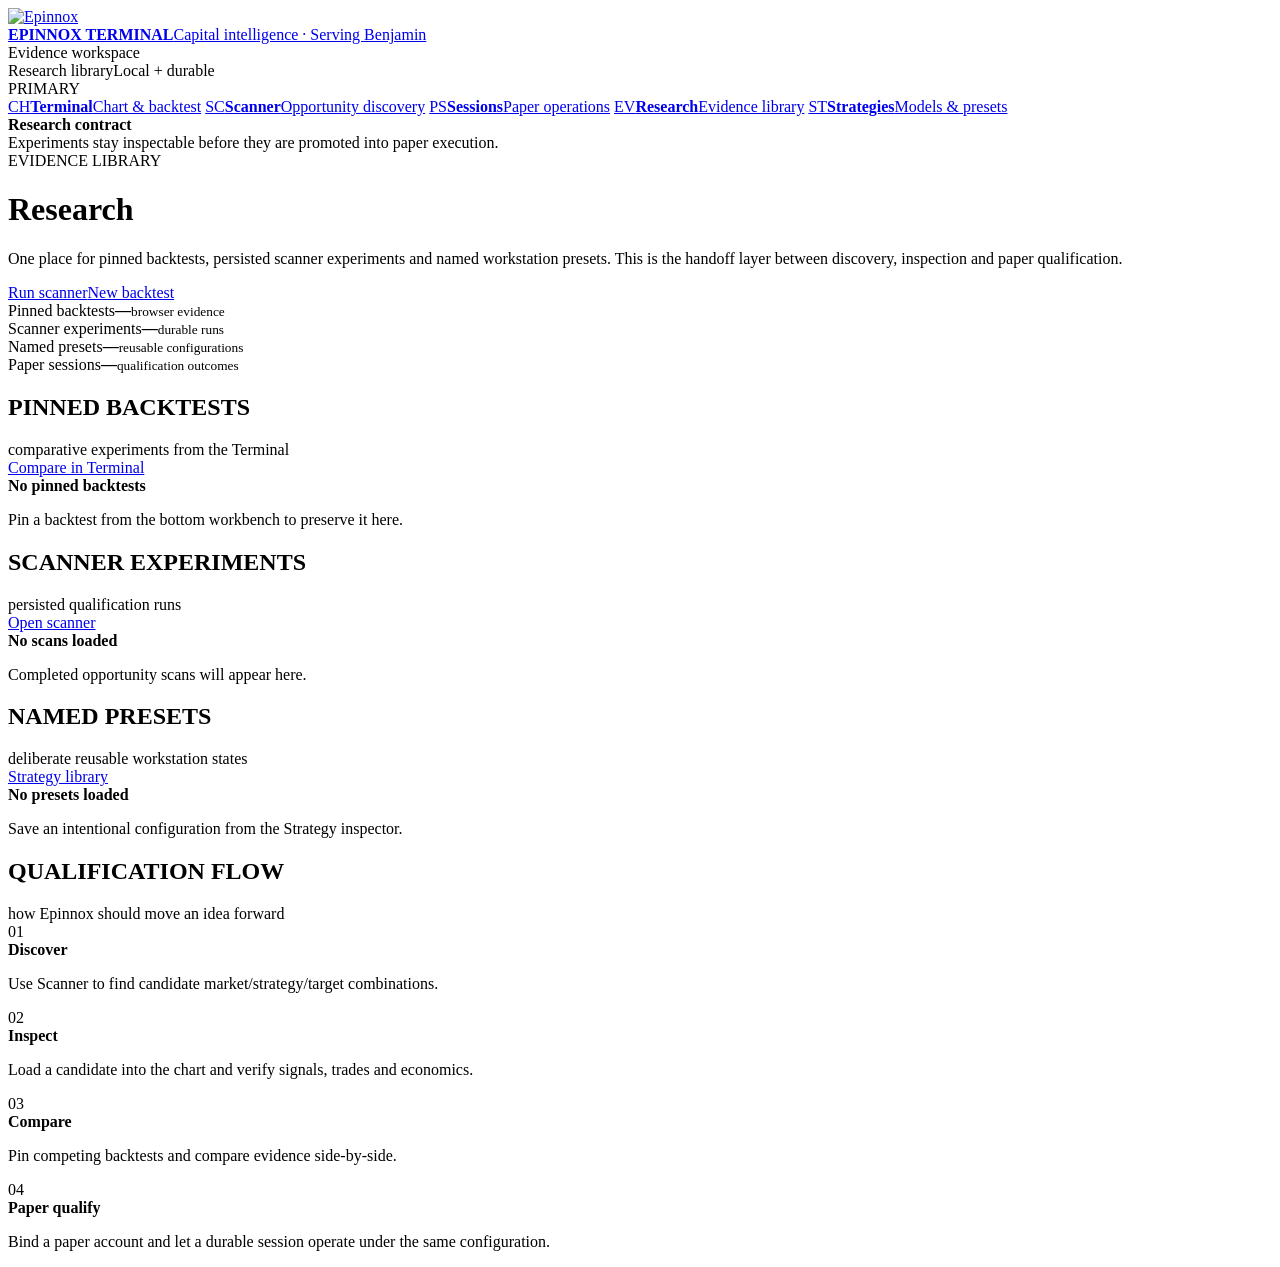
==== web/research.html @ cfff3a7f "feat: add research evidence library page" ====
<!doctype html>
<html lang="en">
<head>
  <meta charset="utf-8" />
  <meta name="viewport" content="width=device-width,initial-scale=1" />
  <title>Research · Epinnox Terminal</title>
  <link rel="icon" type="image/webp" href="/static/assets/epinnox-mark.webp" />
  <link rel="stylesheet" href="/static/product-pages.css" />
  <link rel="stylesheet" href="/static/research.css" />
</head>
<body>
  <div class="product-shell">
    <header class="product-header">
      <a class="product-brand" href="/"><img src="/static/assets/epinnox-mark.webp" alt="Epinnox" /><div><strong>EPINNOX TERMINAL</strong><span>Capital intelligence · Serving Benjamin</span></div></a>
      <div class="product-health"><i></i><span>Evidence workspace</span></div>
      <div class="product-mode"><span class="product-badge live">Research library</span><span class="product-badge">Local + durable</span></div>
    </header>
    <div class="product-layout">
      <aside class="product-sidebar">
        <div class="nav-label">PRIMARY</div>
        <nav class="product-nav">
          <a href="/"><span class="nav-icon">CH</span><span class="nav-copy"><strong>Terminal</strong><span>Chart & backtest</span></span></a>
          <a href="/scanner"><span class="nav-icon">SC</span><span class="nav-copy"><strong>Scanner</strong><span>Opportunity discovery</span></span></a>
          <a href="/sessions"><span class="nav-icon">PS</span><span class="nav-copy"><strong>Sessions</strong><span>Paper operations</span></span></a>
          <a class="active" href="/research"><span class="nav-icon">EV</span><span class="nav-copy"><strong>Research</strong><span>Evidence library</span></span></a>
          <a href="/strategies"><span class="nav-icon">ST</span><span class="nav-copy"><strong>Strategies</strong><span>Models & presets</span></span></a>
        </nav>
        <div class="sidebar-status"><strong>Research contract</strong><br />Experiments stay inspectable before they are promoted into paper execution.</div>
      </aside>
      <main class="product-main research-page">
        <div class="page-head">
          <div><span class="page-kicker">EVIDENCE LIBRARY</span><h1>Research</h1><p>One place for pinned backtests, persisted scanner experiments and named workstation presets. This is the handoff layer between discovery, inspection and paper qualification.</p></div>
          <div class="page-actions"><a class="ep-btn" href="/scanner">Run scanner</a><a class="ep-btn primary" href="/">New backtest</a></div>
        </div>

        <section class="kpi-grid">
          <div class="kpi"><span>Pinned backtests</span><b id="researchPinsCount">—</b><small>browser evidence</small></div>
          <div class="kpi"><span>Scanner experiments</span><b id="researchScansCount">—</b><small>durable runs</small></div>
          <div class="kpi"><span>Named presets</span><b id="researchPresetsCount">—</b><small>reusable configurations</small></div>
          <div class="kpi"><span>Paper sessions</span><b id="researchSessionsCount">—</b><small>qualification outcomes</small></div>
        </section>

        <div class="research-grid">
          <section class="panel research-pins">
            <div class="panel-head"><div class="panel-title"><h2>PINNED BACKTESTS</h2><span>comparative experiments from the Terminal</span></div><a class="ep-btn" href="/">Compare in Terminal</a></div>
            <div id="researchPins" class="research-list"><div class="empty-state"><div><strong>No pinned backtests</strong><p>Pin a backtest from the bottom workbench to preserve it here.</p></div></div></div>
          </section>

          <section class="panel research-scans">
            <div class="panel-head"><div class="panel-title"><h2>SCANNER EXPERIMENTS</h2><span>persisted qualification runs</span></div><a class="ep-btn" href="/scanner">Open scanner</a></div>
            <div id="researchScans" class="research-list"><div class="empty-state"><div><strong>No scans loaded</strong><p>Completed opportunity scans will appear here.</p></div></div></div>
          </section>

          <section class="panel research-presets">
            <div class="panel-head"><div class="panel-title"><h2>NAMED PRESETS</h2><span>deliberate reusable workstation states</span></div><a class="ep-btn" href="/strategies">Strategy library</a></div>
            <div id="researchPresets" class="research-list"><div class="empty-state"><div><strong>No presets loaded</strong><p>Save an intentional configuration from the Strategy inspector.</p></div></div></div>
          </section>

          <section class="panel research-flow">
            <div class="panel-head"><div class="panel-title"><h2>QUALIFICATION FLOW</h2><span>how Epinnox should move an idea forward</span></div></div>
            <div class="qualification-flow">
              <article><span>01</span><div><strong>Discover</strong><p>Use Scanner to find candidate market/strategy/target combinations.</p></div></article>
              <article><span>02</span><div><strong>Inspect</strong><p>Load a candidate into the chart and verify signals, trades and economics.</p></div></article>
              <article><span>03</span><div><strong>Compare</strong><p>Pin competing backtests and compare evidence side-by-side.</p></div></article>
              <article><span>04</span><div><strong>Paper qualify</strong><p>Bind a paper account and let a durable session operate under the same configuration.</p></div></article>
            </div>
          </section>
        </div>
      </main>
    </div>
  </div>
  <script type="module" src="/static/research.js"></script>
</body>
</html>
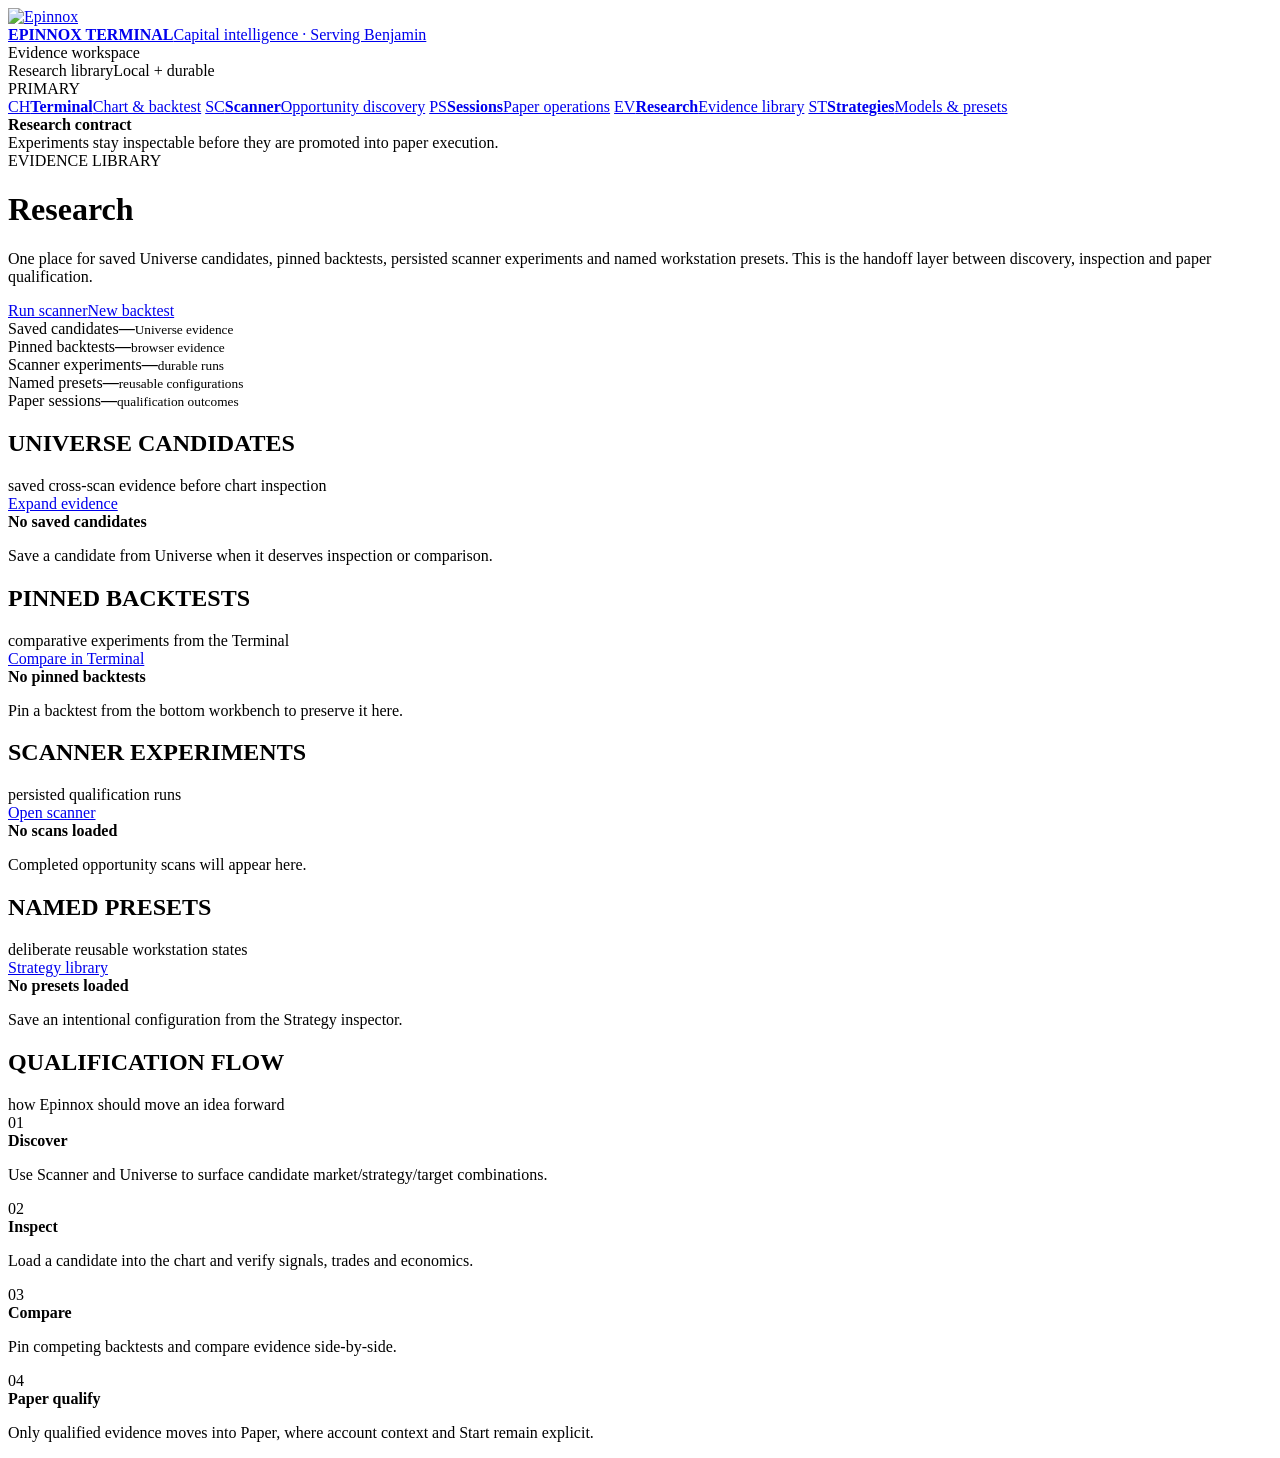
==== commit 1ada417f: "feat: surface saved Universe candidates in Research" ====
--- a/web/research.html
+++ b/web/research.html
@@ -29,11 +29,12 @@
       </aside>
       <main class="product-main research-page">
         <div class="page-head">
-          <div><span class="page-kicker">EVIDENCE LIBRARY</span><h1>Research</h1><p>One place for pinned backtests, persisted scanner experiments and named workstation presets. This is the handoff layer between discovery, inspection and paper qualification.</p></div>
+          <div><span class="page-kicker">EVIDENCE LIBRARY</span><h1>Research</h1><p>One place for saved Universe candidates, pinned backtests, persisted scanner experiments and named workstation presets. This is the handoff layer between discovery, inspection and paper qualification.</p></div>
           <div class="page-actions"><a class="ep-btn" href="/scanner">Run scanner</a><a class="ep-btn primary" href="/">New backtest</a></div>
         </div>
 
-        <section class="kpi-grid">
+        <section class="kpi-grid research-kpis">
+          <div class="kpi"><span>Saved candidates</span><b id="researchCandidatesCount">—</b><small>Universe evidence</small></div>
           <div class="kpi"><span>Pinned backtests</span><b id="researchPinsCount">—</b><small>browser evidence</small></div>
           <div class="kpi"><span>Scanner experiments</span><b id="researchScansCount">—</b><small>durable runs</small></div>
           <div class="kpi"><span>Named presets</span><b id="researchPresetsCount">—</b><small>reusable configurations</small></div>
@@ -41,6 +42,11 @@
         </section>
 
         <div class="research-grid">
+          <section class="panel research-candidates">
+            <div class="panel-head"><div class="panel-title"><h2>UNIVERSE CANDIDATES</h2><span>saved cross-scan evidence before chart inspection</span></div><a class="ep-btn" href="/scanner">Expand evidence</a></div>
+            <div id="researchCandidates" class="research-list research-candidate-list"><div class="empty-state"><div><strong>No saved candidates</strong><p>Save a candidate from Universe when it deserves inspection or comparison.</p></div></div></div>
+          </section>
+
           <section class="panel research-pins">
             <div class="panel-head"><div class="panel-title"><h2>PINNED BACKTESTS</h2><span>comparative experiments from the Terminal</span></div><a class="ep-btn" href="/">Compare in Terminal</a></div>
             <div id="researchPins" class="research-list"><div class="empty-state"><div><strong>No pinned backtests</strong><p>Pin a backtest from the bottom workbench to preserve it here.</p></div></div></div>
@@ -59,10 +65,10 @@
           <section class="panel research-flow">
             <div class="panel-head"><div class="panel-title"><h2>QUALIFICATION FLOW</h2><span>how Epinnox should move an idea forward</span></div></div>
             <div class="qualification-flow">
-              <article><span>01</span><div><strong>Discover</strong><p>Use Scanner to find candidate market/strategy/target combinations.</p></div></article>
+              <article><span>01</span><div><strong>Discover</strong><p>Use Scanner and Universe to surface candidate market/strategy/target combinations.</p></div></article>
               <article><span>02</span><div><strong>Inspect</strong><p>Load a candidate into the chart and verify signals, trades and economics.</p></div></article>
               <article><span>03</span><div><strong>Compare</strong><p>Pin competing backtests and compare evidence side-by-side.</p></div></article>
-              <article><span>04</span><div><strong>Paper qualify</strong><p>Bind a paper account and let a durable session operate under the same configuration.</p></div></article>
+              <article><span>04</span><div><strong>Paper qualify</strong><p>Only qualified evidence moves into Paper, where account context and Start remain explicit.</p></div></article>
             </div>
           </section>
         </div>
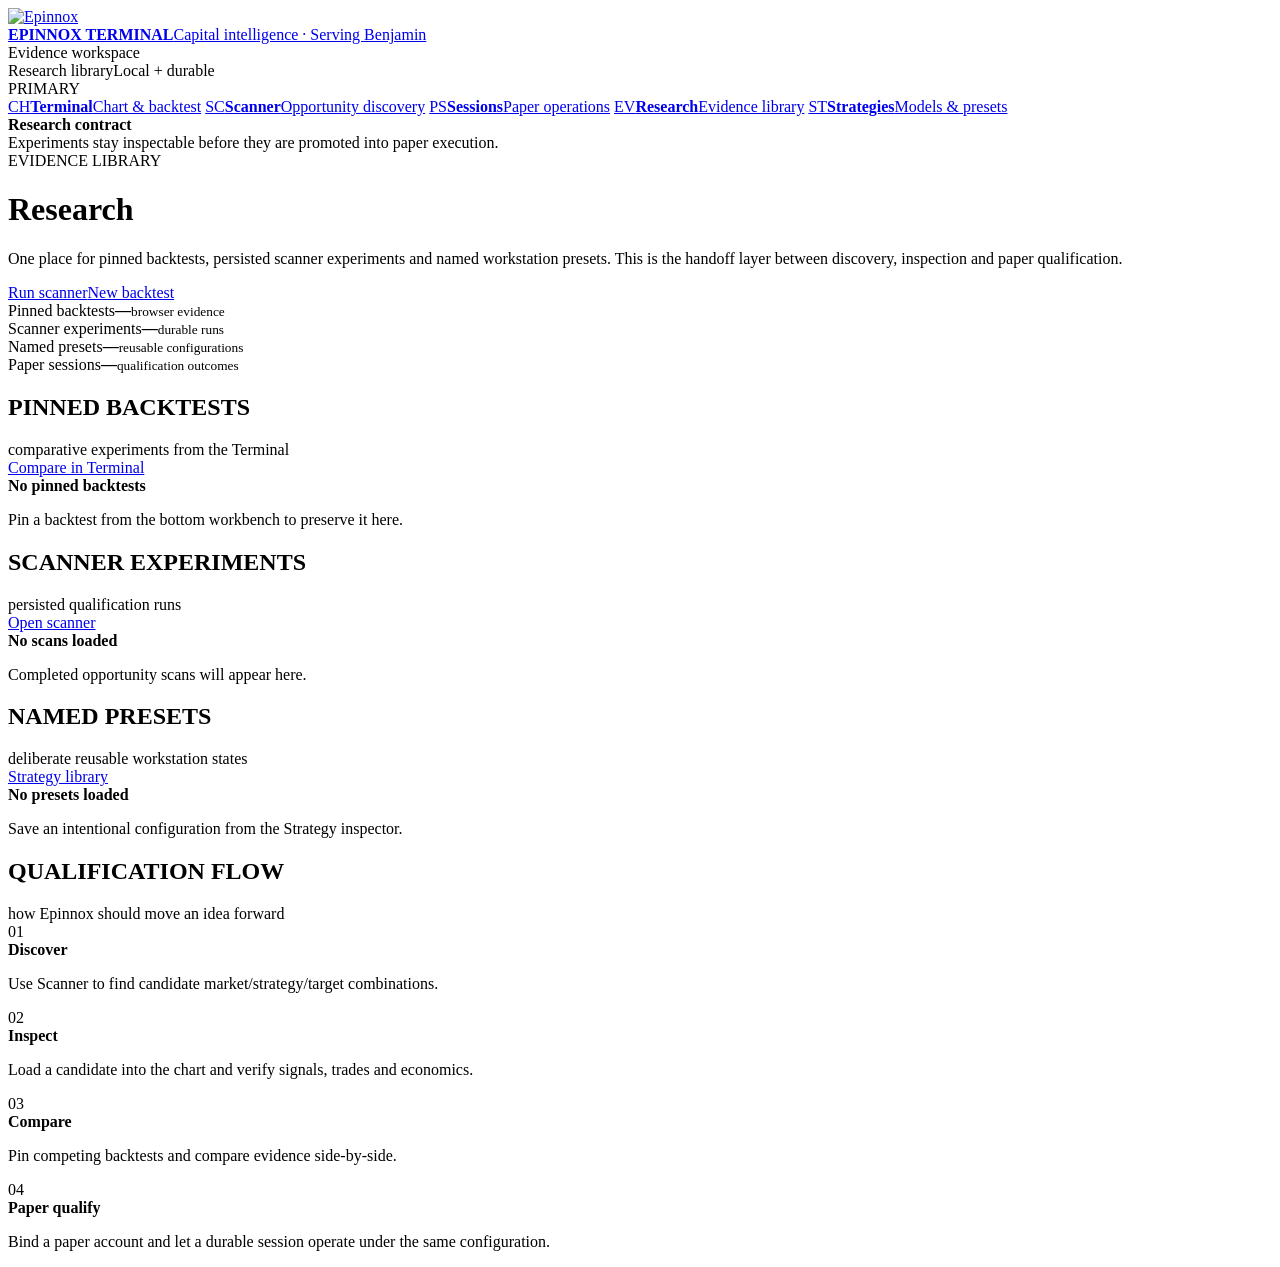
==== commit de2fb22a: "Apply shared command-center chrome to research page" ====
--- a/web/research.html
+++ b/web/research.html
@@ -7,6 +7,7 @@
   <link rel="icon" type="image/webp" href="/static/assets/epinnox-mark.webp" />
   <link rel="stylesheet" href="/static/product-pages.css" />
   <link rel="stylesheet" href="/static/research.css" />
+  <link rel="stylesheet" href="/static/product-chrome.css" />
 </head>
 <body>
   <div class="product-shell">
@@ -29,12 +30,11 @@
       </aside>
       <main class="product-main research-page">
         <div class="page-head">
-          <div><span class="page-kicker">EVIDENCE LIBRARY</span><h1>Research</h1><p>One place for saved Universe candidates, pinned backtests, persisted scanner experiments and named workstation presets. This is the handoff layer between discovery, inspection and paper qualification.</p></div>
+          <div><span class="page-kicker">EVIDENCE LIBRARY</span><h1>Research</h1><p>One place for pinned backtests, persisted scanner experiments and named workstation presets. This is the handoff layer between discovery, inspection and paper qualification.</p></div>
           <div class="page-actions"><a class="ep-btn" href="/scanner">Run scanner</a><a class="ep-btn primary" href="/">New backtest</a></div>
         </div>
 
-        <section class="kpi-grid research-kpis">
-          <div class="kpi"><span>Saved candidates</span><b id="researchCandidatesCount">—</b><small>Universe evidence</small></div>
+        <section class="kpi-grid">
           <div class="kpi"><span>Pinned backtests</span><b id="researchPinsCount">—</b><small>browser evidence</small></div>
           <div class="kpi"><span>Scanner experiments</span><b id="researchScansCount">—</b><small>durable runs</small></div>
           <div class="kpi"><span>Named presets</span><b id="researchPresetsCount">—</b><small>reusable configurations</small></div>
@@ -42,11 +42,6 @@
         </section>
 
         <div class="research-grid">
-          <section class="panel research-candidates">
-            <div class="panel-head"><div class="panel-title"><h2>UNIVERSE CANDIDATES</h2><span>saved cross-scan evidence before chart inspection</span></div><a class="ep-btn" href="/scanner">Expand evidence</a></div>
-            <div id="researchCandidates" class="research-list research-candidate-list"><div class="empty-state"><div><strong>No saved candidates</strong><p>Save a candidate from Universe when it deserves inspection or comparison.</p></div></div></div>
-          </section>
-
           <section class="panel research-pins">
             <div class="panel-head"><div class="panel-title"><h2>PINNED BACKTESTS</h2><span>comparative experiments from the Terminal</span></div><a class="ep-btn" href="/">Compare in Terminal</a></div>
             <div id="researchPins" class="research-list"><div class="empty-state"><div><strong>No pinned backtests</strong><p>Pin a backtest from the bottom workbench to preserve it here.</p></div></div></div>
@@ -65,16 +60,17 @@
           <section class="panel research-flow">
             <div class="panel-head"><div class="panel-title"><h2>QUALIFICATION FLOW</h2><span>how Epinnox should move an idea forward</span></div></div>
             <div class="qualification-flow">
-              <article><span>01</span><div><strong>Discover</strong><p>Use Scanner and Universe to surface candidate market/strategy/target combinations.</p></div></article>
+              <article><span>01</span><div><strong>Discover</strong><p>Use Scanner to find candidate market/strategy/target combinations.</p></div></article>
               <article><span>02</span><div><strong>Inspect</strong><p>Load a candidate into the chart and verify signals, trades and economics.</p></div></article>
               <article><span>03</span><div><strong>Compare</strong><p>Pin competing backtests and compare evidence side-by-side.</p></div></article>
-              <article><span>04</span><div><strong>Paper qualify</strong><p>Only qualified evidence moves into Paper, where account context and Start remain explicit.</p></div></article>
+              <article><span>04</span><div><strong>Paper qualify</strong><p>Bind a paper account and let a durable session operate under the same configuration.</p></div></article>
             </div>
           </section>
         </div>
       </main>
     </div>
   </div>
+  <script src="/static/product-chrome.js" defer></script>
   <script type="module" src="/static/research.js"></script>
 </body>
 </html>
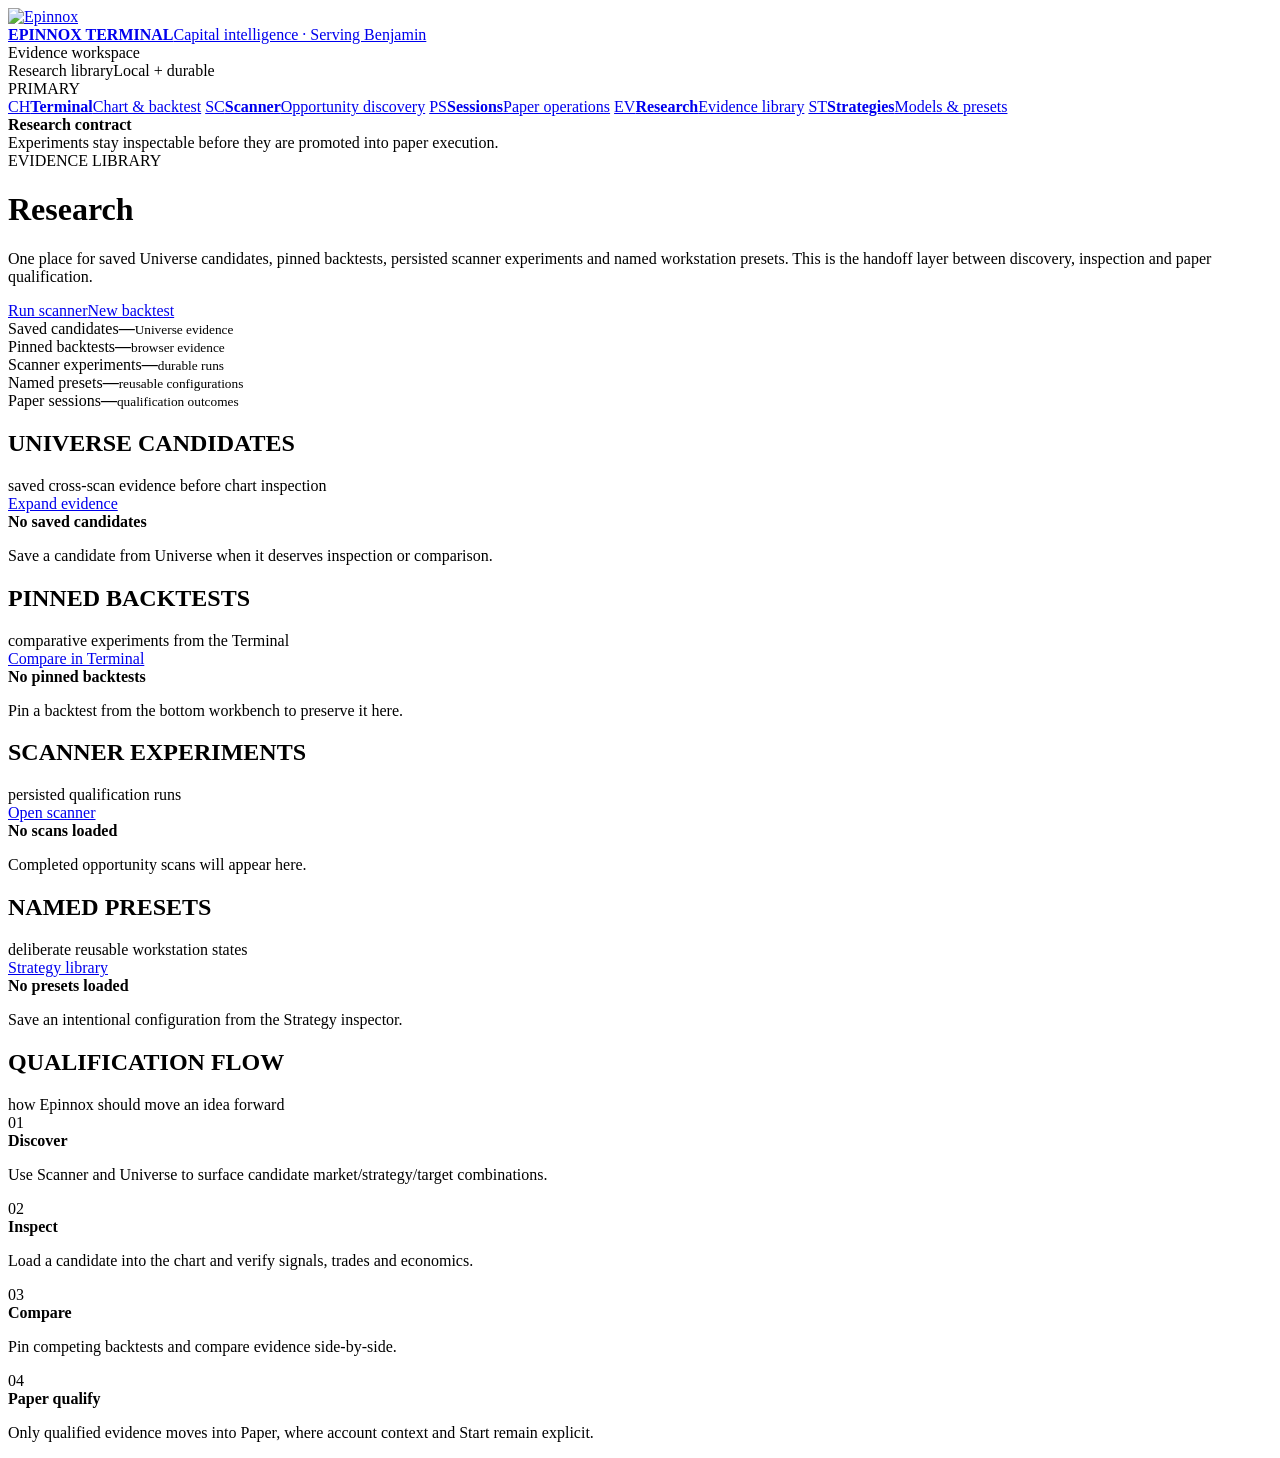
==== commit a7148835: "merge: reconcile Universe workstation with sitewide command-center chrome" ====
--- a/web/research.html
+++ b/web/research.html
@@ -30,11 +30,12 @@
       </aside>
       <main class="product-main research-page">
         <div class="page-head">
-          <div><span class="page-kicker">EVIDENCE LIBRARY</span><h1>Research</h1><p>One place for pinned backtests, persisted scanner experiments and named workstation presets. This is the handoff layer between discovery, inspection and paper qualification.</p></div>
+          <div><span class="page-kicker">EVIDENCE LIBRARY</span><h1>Research</h1><p>One place for saved Universe candidates, pinned backtests, persisted scanner experiments and named workstation presets. This is the handoff layer between discovery, inspection and paper qualification.</p></div>
           <div class="page-actions"><a class="ep-btn" href="/scanner">Run scanner</a><a class="ep-btn primary" href="/">New backtest</a></div>
         </div>
 
-        <section class="kpi-grid">
+        <section class="kpi-grid research-kpis">
+          <div class="kpi"><span>Saved candidates</span><b id="researchCandidatesCount">—</b><small>Universe evidence</small></div>
           <div class="kpi"><span>Pinned backtests</span><b id="researchPinsCount">—</b><small>browser evidence</small></div>
           <div class="kpi"><span>Scanner experiments</span><b id="researchScansCount">—</b><small>durable runs</small></div>
           <div class="kpi"><span>Named presets</span><b id="researchPresetsCount">—</b><small>reusable configurations</small></div>
@@ -42,6 +43,11 @@
         </section>
 
         <div class="research-grid">
+          <section class="panel research-candidates">
+            <div class="panel-head"><div class="panel-title"><h2>UNIVERSE CANDIDATES</h2><span>saved cross-scan evidence before chart inspection</span></div><a class="ep-btn" href="/scanner">Expand evidence</a></div>
+            <div id="researchCandidates" class="research-list research-candidate-list"><div class="empty-state"><div><strong>No saved candidates</strong><p>Save a candidate from Universe when it deserves inspection or comparison.</p></div></div></div>
+          </section>
+
           <section class="panel research-pins">
             <div class="panel-head"><div class="panel-title"><h2>PINNED BACKTESTS</h2><span>comparative experiments from the Terminal</span></div><a class="ep-btn" href="/">Compare in Terminal</a></div>
             <div id="researchPins" class="research-list"><div class="empty-state"><div><strong>No pinned backtests</strong><p>Pin a backtest from the bottom workbench to preserve it here.</p></div></div></div>
@@ -60,10 +66,10 @@
           <section class="panel research-flow">
             <div class="panel-head"><div class="panel-title"><h2>QUALIFICATION FLOW</h2><span>how Epinnox should move an idea forward</span></div></div>
             <div class="qualification-flow">
-              <article><span>01</span><div><strong>Discover</strong><p>Use Scanner to find candidate market/strategy/target combinations.</p></div></article>
+              <article><span>01</span><div><strong>Discover</strong><p>Use Scanner and Universe to surface candidate market/strategy/target combinations.</p></div></article>
               <article><span>02</span><div><strong>Inspect</strong><p>Load a candidate into the chart and verify signals, trades and economics.</p></div></article>
               <article><span>03</span><div><strong>Compare</strong><p>Pin competing backtests and compare evidence side-by-side.</p></div></article>
-              <article><span>04</span><div><strong>Paper qualify</strong><p>Bind a paper account and let a durable session operate under the same configuration.</p></div></article>
+              <article><span>04</span><div><strong>Paper qualify</strong><p>Only qualified evidence moves into Paper, where account context and Start remain explicit.</p></div></article>
             </div>
           </section>
         </div>
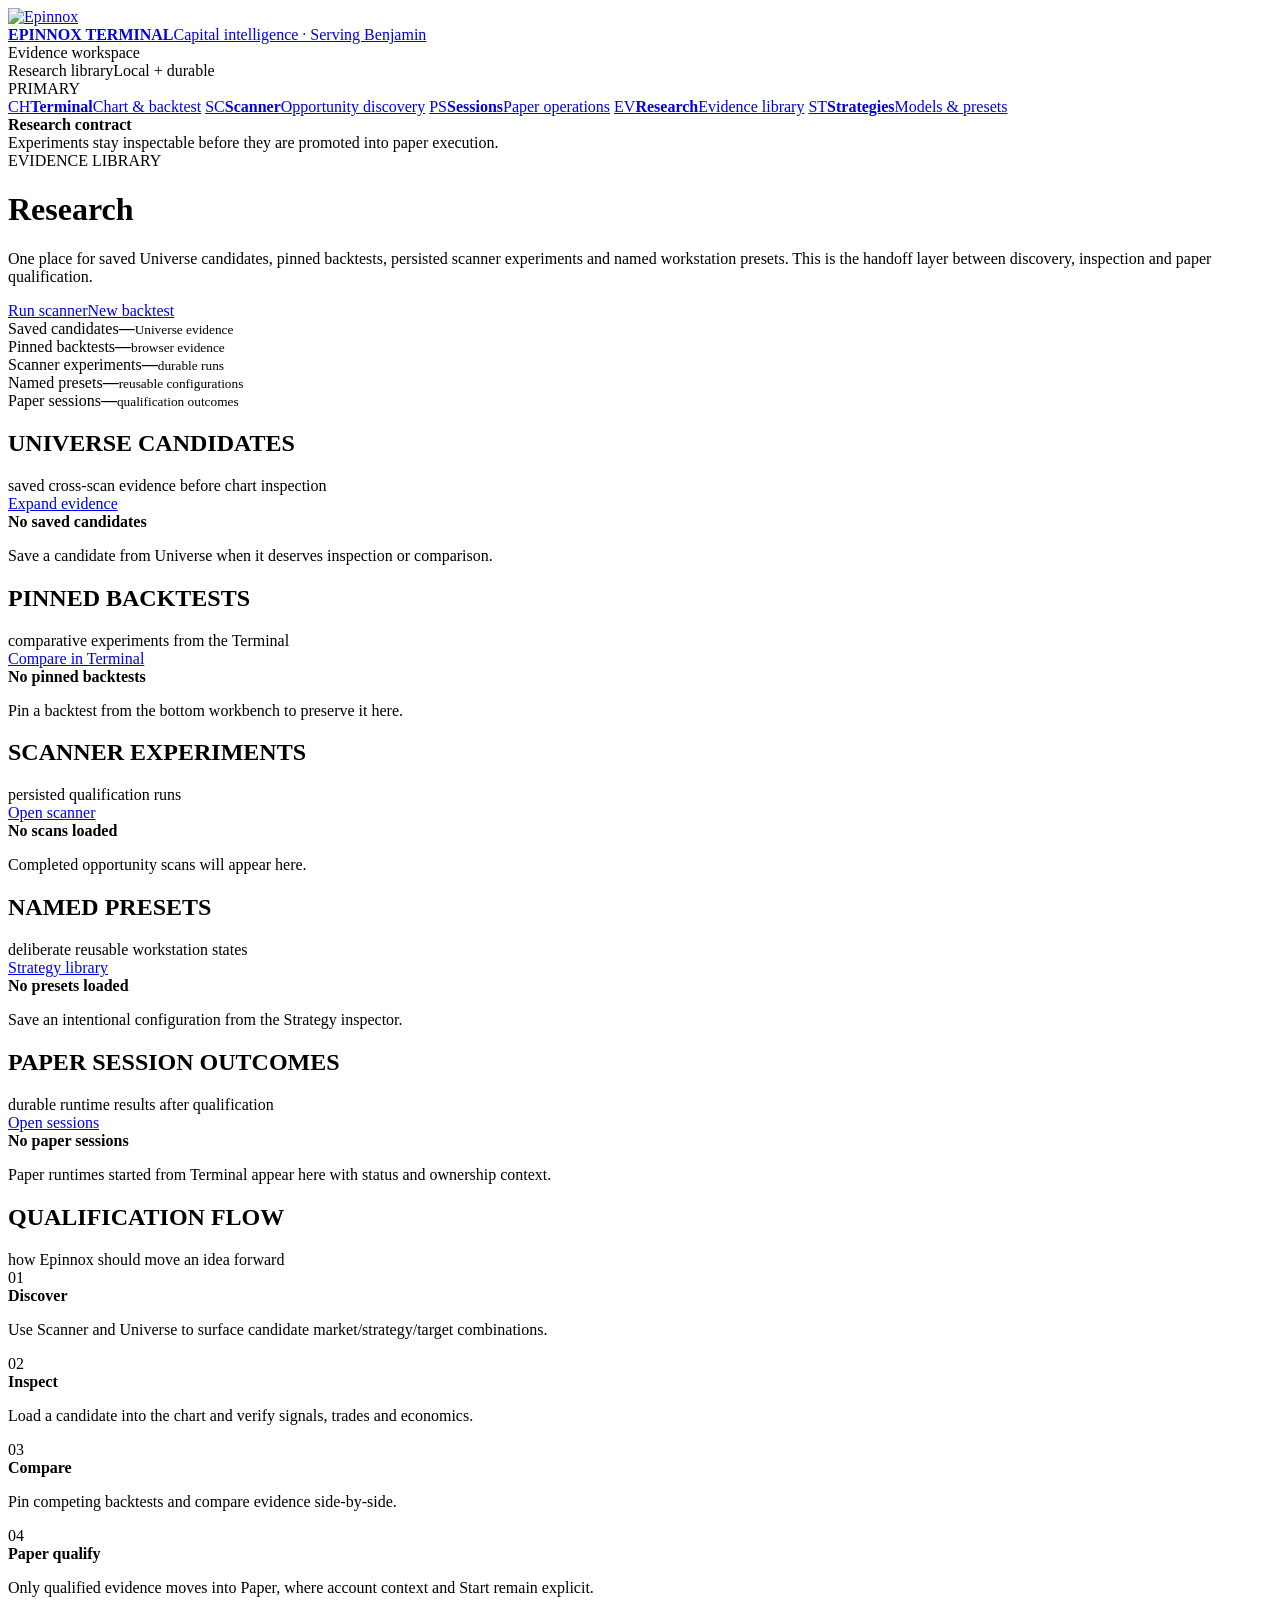
==== commit 760acd95: "Finish canonical frontend shell and close product-page gaps. Unify chrome across all five pages, fix" ====
--- a/web/research.html
+++ b/web/research.html
@@ -63,6 +63,11 @@
             <div id="researchPresets" class="research-list"><div class="empty-state"><div><strong>No presets loaded</strong><p>Save an intentional configuration from the Strategy inspector.</p></div></div></div>
           </section>
 
+          <section class="panel research-sessions">
+            <div class="panel-head"><div class="panel-title"><h2>PAPER SESSION OUTCOMES</h2><span>durable runtime results after qualification</span></div><a class="ep-btn" href="/sessions">Open sessions</a></div>
+            <div id="researchSessions" class="research-list"><div class="empty-state"><div><strong>No paper sessions</strong><p>Paper runtimes started from Terminal appear here with status and ownership context.</p></div></div></div>
+          </section>
+
           <section class="panel research-flow">
             <div class="panel-head"><div class="panel-title"><h2>QUALIFICATION FLOW</h2><span>how Epinnox should move an idea forward</span></div></div>
             <div class="qualification-flow">
